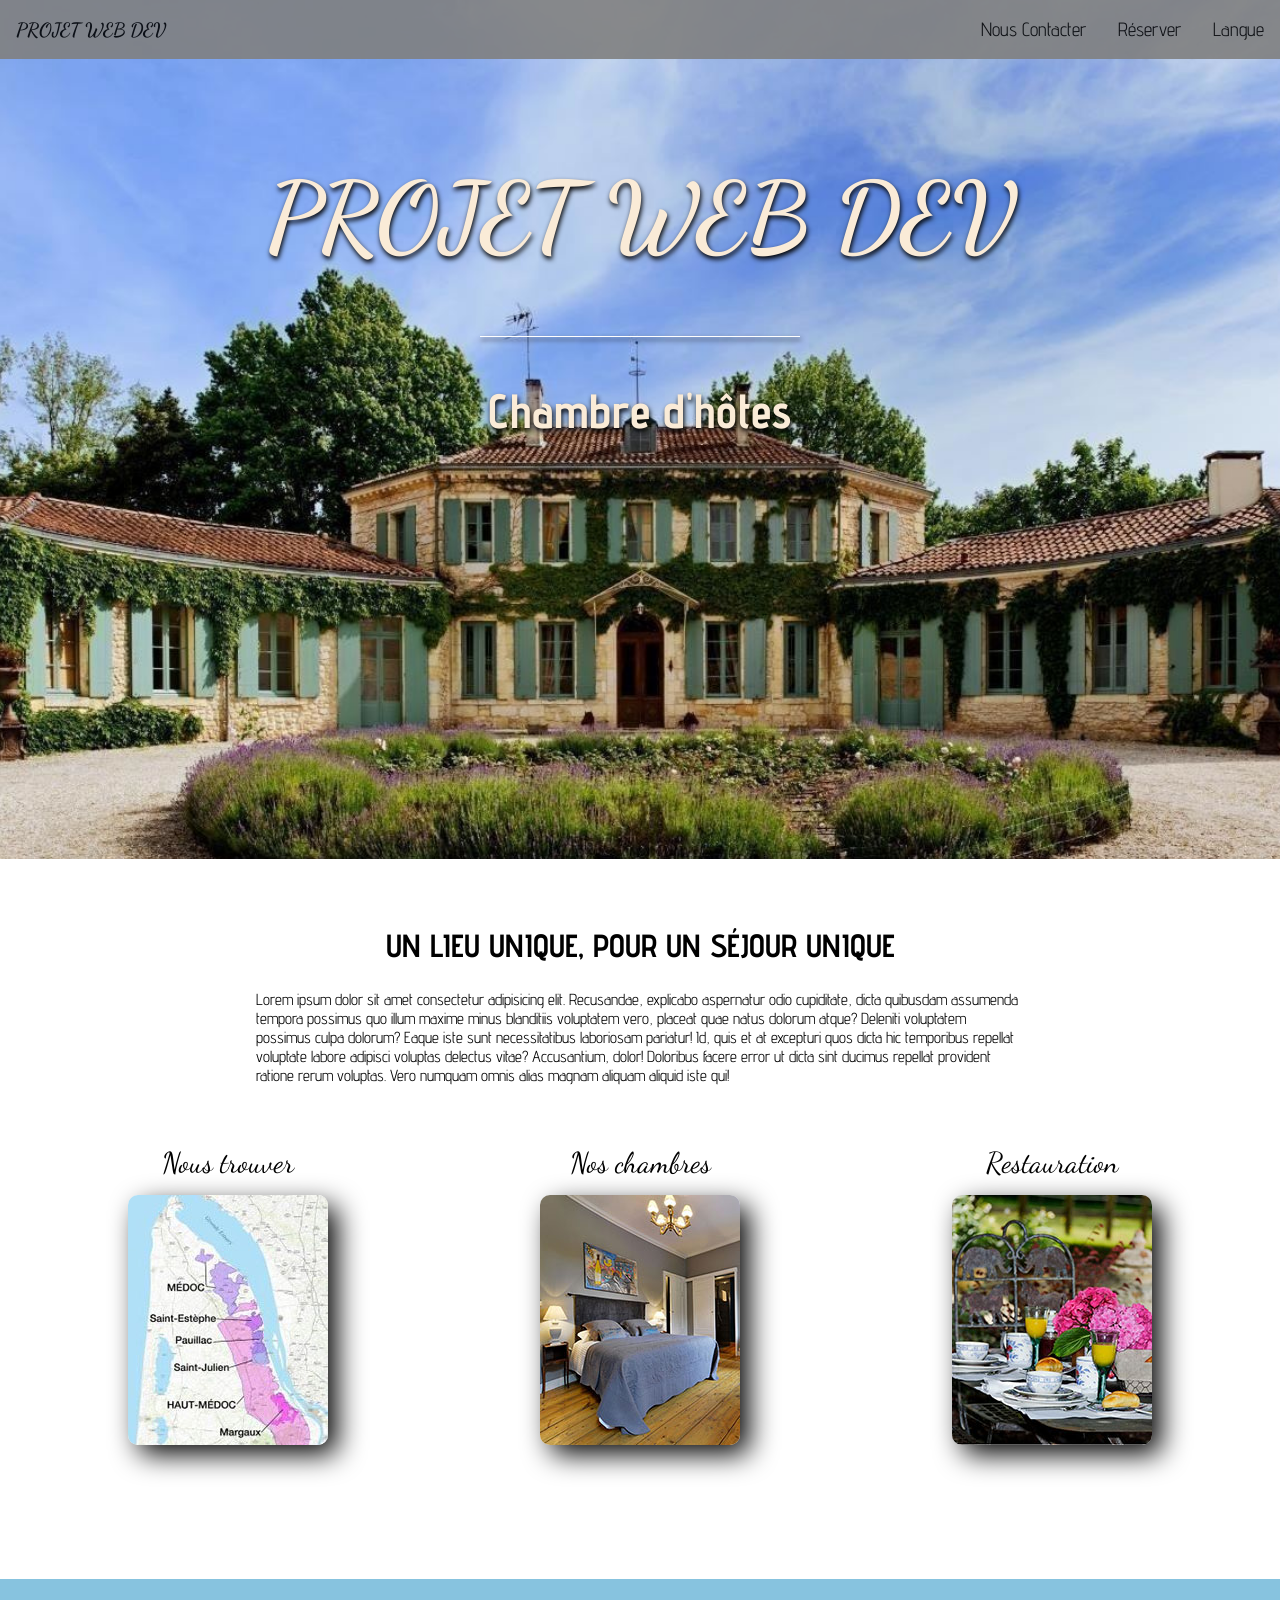
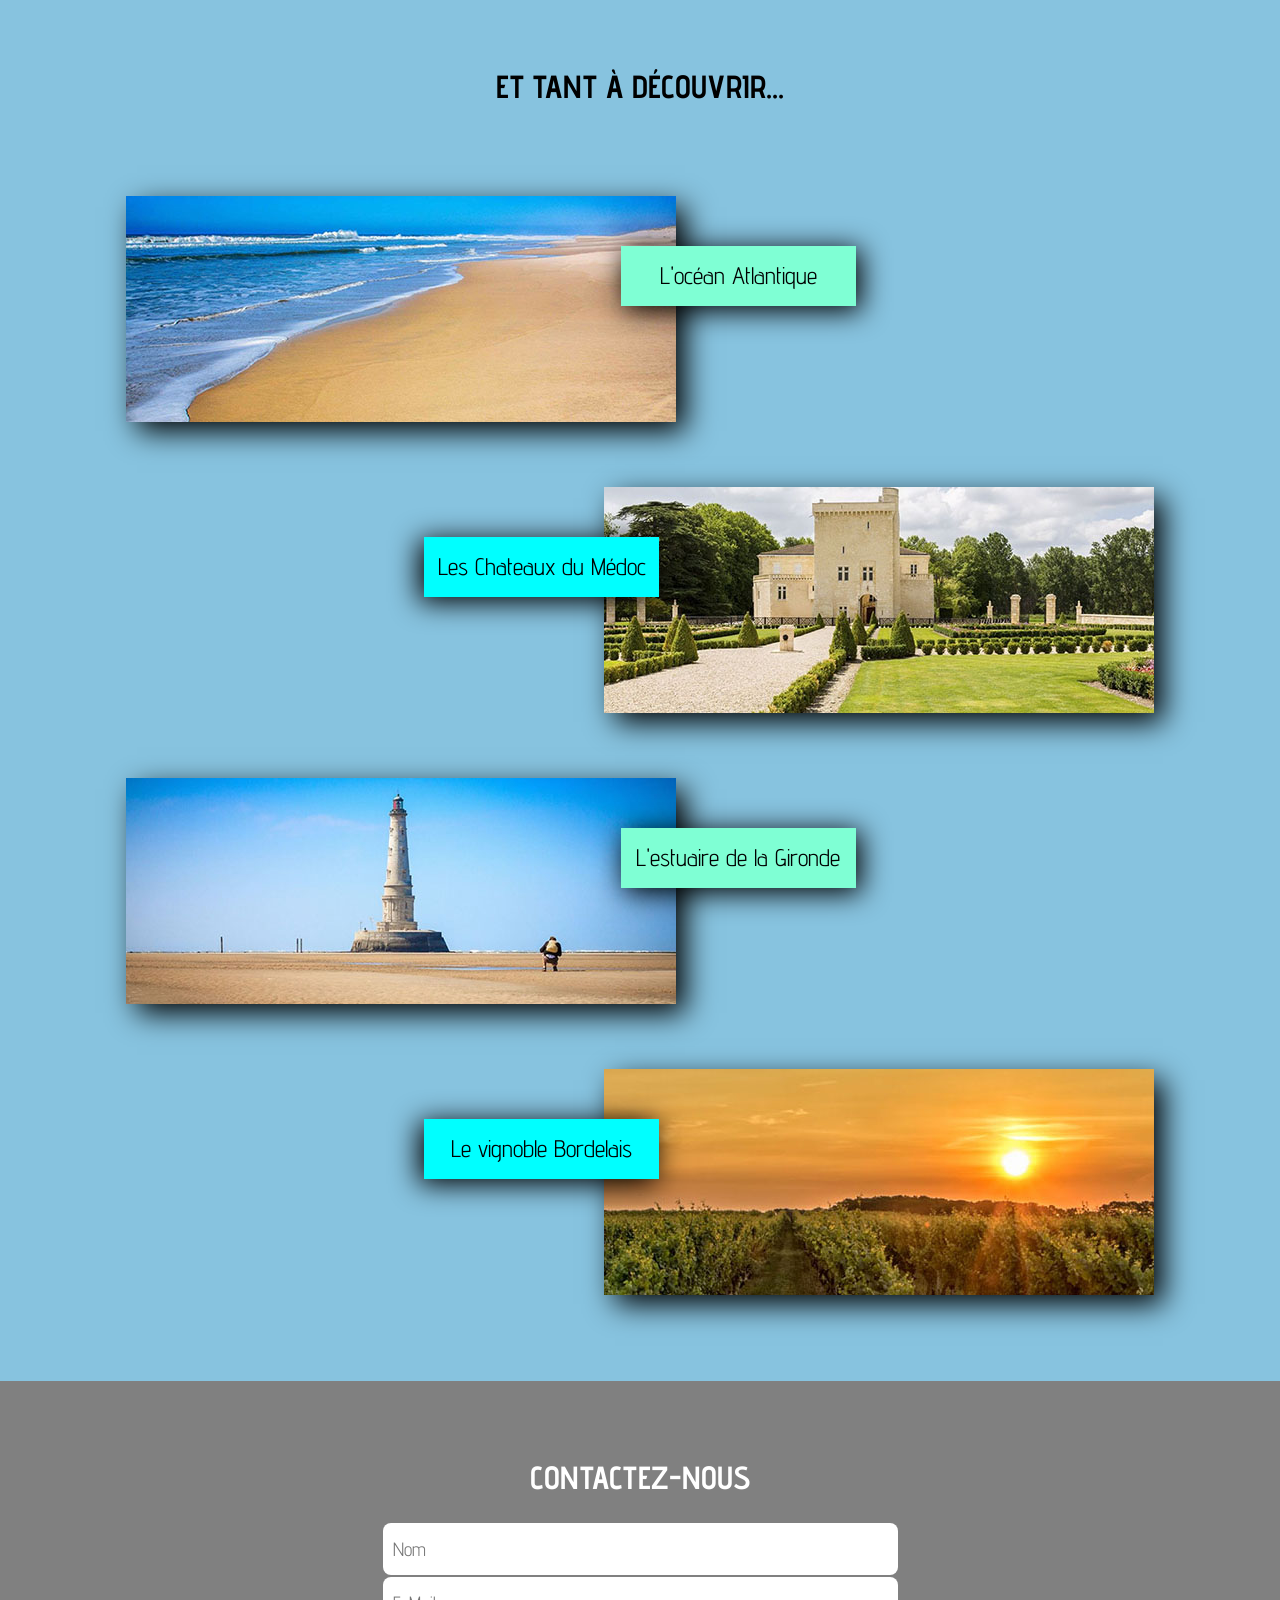
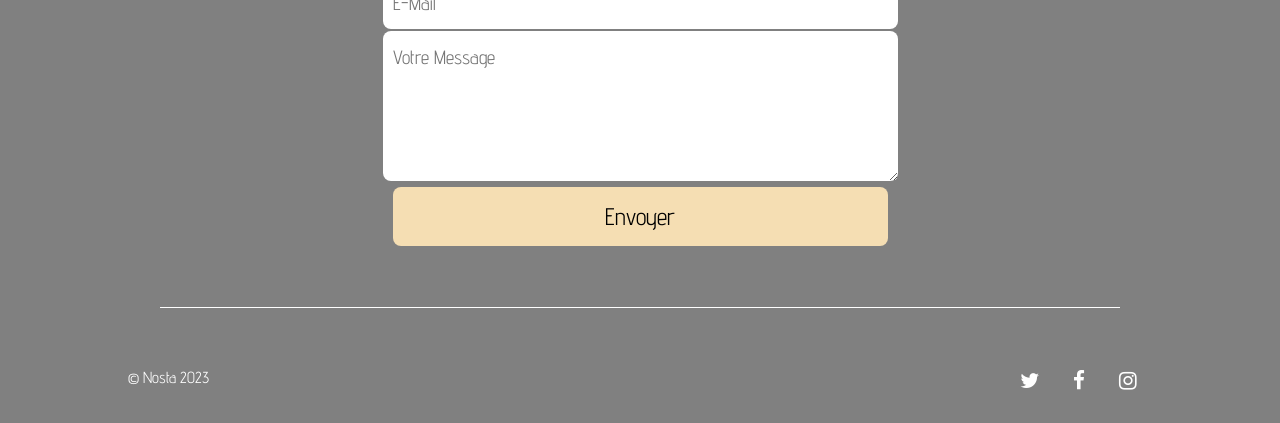
==== index.html @ a3d17b59 "Add files via upload" ====
<!DOCTYPE html>
<html lang="fr">

<head>
  <meta charset="UTF-8">
  <meta name="viewport" content="width=device-width, initial-scale=1.0">
  <title>PROJET WEB DEV</title>
  <link rel="stylesheet" href="style.css">
  <link rel="stylesheet" href="https://cdnjs.cloudflare.com/ajax/libs/font-awesome/4.7.0/css/font-awesome.css">
</head>

<body>

  <header>
    <nav>
      <ul>
        <li id="logo"><a href="#">PROJET WEB DEV</a></li>
        <li><a href="#langue">Langue</a></li>
        <li><a href="#reserver">Réserver</a></li>
        <li><a href="#contact">Nous Contacter</a></li>
      </ul>
    </nav>
    <div id="imagePrincipale">
      <h1>PROJET WEB DEV</h1>
      <div id="premierTrait"></div>
      <h3>Chambre d'hôtes</h3>
    </div>
  </header>

  <section id="presentation">
    <div id="texteIntro">
      <h2>Un lieu unique, pour un séjour unique</h2>
      <p>Lorem ipsum dolor sit amet consectetur adipisicing elit. Recusandae, explicabo aspernatur odio cupiditate,
        dicta quibusdam assumenda tempora possimus quo illum maxime minus blanditiis voluptatem vero, placeat quae natus
        dolorum atque? Deleniti voluptatem possimus culpa dolorum? Eaque iste sunt necessitatibus laboriosam pariatur!
        Id, quis et at excepturi quos dicta hic temporibus repellat voluptate labore adipisci voluptas delectus vitae?
        Accusantium, dolor! Doloribus facere error ut dicta sint ducimus repellat provident ratione rerum voluptas. Vero
        numquam omnis alias magnam aliquam aliquid iste qui!</p>
    </div>
    <div id="prestations">
      <div class="imagesPrestations">
        <h4>Nous trouver</h4>
        <a href="#"><img src="./media/carte.JPG" alt="carte"></a>
      </div>
      <div class="imagesPrestations">
        <h4>Nos chambres</h4>
        <a href="#"><img src="./media/chambre.JPG" alt="chambre"></a>
      </div>
      <div class="imagesPrestations">
        <h4>Restauration</h4>
        <a href="#"><img src="./media/repas.JPG" alt="cuisine"></a>
      </div>
    </div>
  </section>

  <section id="tourisme">
    <h2>Et tant à découvrir...</h2>
    <ul>
      <li id="ocean">
        <p>L'océan Atlantique</p>
      </li>
      <li id="chateau">
        <p>Les Chateaux du Médoc</p>
      </li>
      <li id="phare">
        <p>L'estuaire de la Gironde</p>
      </li>
      <li id="vignoble">
        <p>Le vignoble Bordelais</p>
      </li>
    </ul>
  </section>

  <footer>
    <h2 id="contact">Contactez-nous</h2>
    <form>
      <input placeholder="Nom">
      <input placeholder="E-Mail">
      <textarea placeholder="Votre Message"></textarea>
      <button>Envoyer</button>
    </form>
    <div id="deuxiemeTrait"></div>
    <div id="copyrightEtIcones">
      <div id="copyright">
        <span>© Nosta 2023</span>
      </div>
      <div id="icones">
        <a href="http://www.twitter.com"><i class="fa fa-twitter"></i></a>
        <a href="http://www.facebook.com"><i class="fa fa-facebook"></i></a>
        <a href="http://www.instagram.com"><i class="fa fa-instagram"></i></a>
      </div>
    </div>
  </footer>

</body>

</html>
---- style.css ----
@import url('https://fonts.googleapis.com/css2?family=Advent+Pro&family=Dancing+Script&display=swap');

html {
    scroll-behavior: smooth;
}

body {
    font-family: 'Advent Pro', sans-serif;
    padding: 0;
    margin: 0;
}

ul {
    padding: 0;
    margin: 0;
}

li {
    list-style-type: none;
}

h2 {
    text-transform: uppercase;
    text-align: center;
    padding-top: 30px;
    font-size: 2rem;
}

a {
    text-decoration: none;
    color: black;
}

/* =============================== NAVBAR */

nav {
    overflow: hidden;
    background-color: gray;
    position: fixed;
    width: 100%;
    opacity: 0.9;
}

header li {
    float: right;
    font-size: 1.2rem;
}

header li a {
    text-decoration: none;
    display: block;
    text-align: center;
    padding: 18px 16px;
}

#logo {
    font-family: 'Dancing Script', cursive;
    font-weight: bold;
    float: left;
}

/* =============================== IMAGE PRINCIPALE */

#imagePrincipale {
    padding-top: 60px;
    background: url(./media/image-principale.JPG) no-repeat fixed 50% 50%;
    background-size: cover;
    height: 799px;
}

h1 {
    font-family: 'Dancing Script', cursive;
    text-align: center;
    color: antiquewhite;
    font-size: 6rem;
    margin-top: 100px;
    text-shadow: 1px 3px 5px black;
}

#premierTrait {
    height: 1px;
    width: 25%;
    margin: -3px auto;
    background-color: white;
    box-shadow: 1px 3px 5px black;
}

h3 {
    text-align: center;
    color: antiquewhite;
    font-size: 3rem;
    text-shadow: 1px 3px 5px black;
}

/* =============================== PRESENTATION */

#presentation {
    background-color: white;
    padding: 10px 0px 100px 0px;
}

#texteIntro {
    padding: 0px 20%;
}

#prestations {
    display: flex;
    flex-wrap: wrap;
    justify-content: space-between;
    padding: 30px 10%;
}

.imagesPrestations h4 {
    font-family: 'Dancing Script', cursive;
    text-align: center;
    font-size: 1.8rem;
    margin: 15px;
    font-weight: 300;
}

.imagesPrestations img {
    border-radius: 10px;
    box-shadow: 10px 10px 28px -1px black;
}

.imagesPrestations img:hover {
    opacity: 1;
    transform: scale(1.05);
    transition: 0.8s;
}

/* =============================== TOURISME */

#tourisme {
    height: 1400px;
    background-color: rgb(135, 195, 223);
    padding: 1px 2%;
}

#tourisme h2 {
    padding-top: 60px;
}

#ocean {
    background: url(./media/ocean.jpg);
}

#chateau {
    background: url(./media/chateau.JPG);
}

#phare {
    background: url(./media/phare.JPG);
}

#vignoble {
    background: url(./media/vignes.jpg);
}

#tourisme li {
    margin: 65px 100px 0 100px;
    height: 226px;
    width: 55%;
    max-width: 550px;
    float: left;
    box-shadow: 10px 10px 28px -1px black;
}

#tourisme p {
    height: 45px;
    width: 235px;
    background-color: aquamarine;
    float: right;
    margin: 50px -180px 0 0;
    font-size: 1.5rem;
    text-align: center;
    padding-top: 15px;
    box-shadow: 4px 4px 28px 1px black;
}

#tourisme #chateau,
#tourisme #vignoble {
    float: right;
}

#chateau p,
#vignoble p {
    float: left;
    background-color: cyan;
    margin-left: -180px;
    box-shadow: -4px 4px 28px 1px black;
}

/* =============================== FOOTER */

footer {
    background-color: gray;
    color: white;
    padding: 20px 0 10px 0;
    text-align: center;
}

form {
    margin: 0 auto;
    max-width: 900px;
}

input,
textarea,
button {
    border: none;
    width: 55%;
    padding: 15px 10px;
    margin: 1px 0;
    font-size: 1.2rem;
    font-family: 'Advent Pro', sans-serif;
    border-radius: 8px;
}

textarea {
    height: 120px;
}

button {
    font-size: 1.5rem;
    background-color: wheat;
}

button:hover {
    background-color: orange;
    color: white;
    cursor: pointer;
    transition: 0.3s ease-in-out;
}

#deuxiemeTrait {
    height: 1px;
    width: 75%;
    background-color: white;
    margin: 60px auto;
}

#copyrightEtIcones {
    display: flex;
    margin-bottom: 20px;
    padding: 0 10%;
}

#copyright {
    width: 50%;
    text-align: left;
    color: white;
}

#icones {
    width: 50%;
    text-align: right;
}

#icones a {
    display: inline-block;
    padding: 0 15px;
    font-size: 1.3rem;
    color: white;
}

#icones a:hover {
    transform: scale(1.5);
    transition: 0.1s;
}
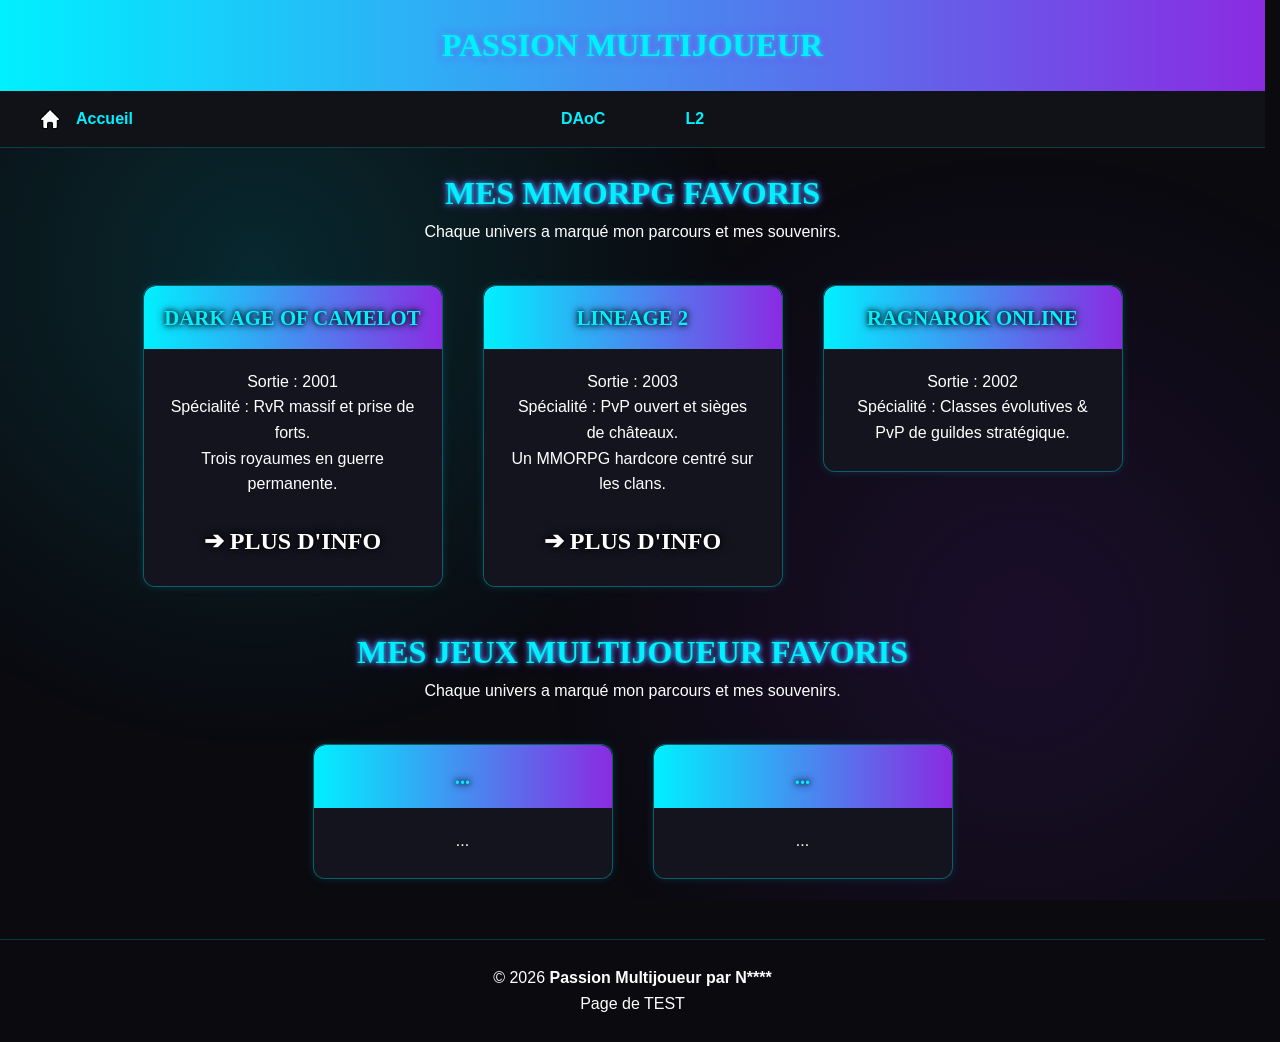
==== commit b8d71e54: "Add files via upload" ====
--- a/index.html
+++ b/index.html
@@ -1,97 +1,103 @@
-<!DOCTYPE html>
+<!doctype html>
 <html lang="fr">
 
 <head>
-  <meta charset="UTF-8">
-  <meta name="viewport" content="width=device-width, initial-scale=1.0">
-  <title>PROJET WEB DEV</title>
-  <link rel="stylesheet" href="style.css">
-  <link rel="stylesheet" href="https://cdnjs.cloudflare.com/ajax/libs/font-awesome/4.7.0/css/font-awesome.css">
+    <meta charset="UTF-8" />
+    <title>Passion Multijoueur</title>
+    <link rel="stylesheet" href="css/style.css" />
 </head>
 
 <body>
+    <div class="background-animation"></div>
 
-  <header>
+    <header>
+        <a href="index.html" style="text-decoration: none; color: inherit">
+            <h1>Passion Multijoueur</h1>
+        </a>
+    </header>
+
     <nav>
-      <ul>
-        <li id="logo"><a href="#">PROJET WEB DEV</a></li>
-        <li><a href="#langue">Langue</a></li>
-        <li><a href="#reserver">Réserver</a></li>
-        <li><a href="#contact">Nous Contacter</a></li>
-      </ul>
+        <a href="index.html" class="home-link">
+            <img src="asset/images/accueil.png" alt="Accueil" class="nav-icon" />
+            Accueil
+        </a>
+
+        <input type="checkbox" id="menu-toggle" class="menu-toggle" />
+        <label for="menu-toggle" class="menu-button">☰</label>
+
+        <div class="nav-center">
+            <a href="daoc.html">DAoC</a>
+            <a href="L2.html">L2</a>
+        </div>
     </nav>
-    <div id="imagePrincipale">
-      <h1>PROJET WEB DEV</h1>
-      <div id="premierTrait"></div>
-      <h3>Chambre d'hôtes</h3>
-    </div>
-  </header>
 
-  <section id="presentation">
-    <div id="texteIntro">
-      <h2>Un lieu unique, pour un séjour unique</h2>
-      <p>Lorem ipsum dolor sit amet consectetur adipisicing elit. Recusandae, explicabo aspernatur odio cupiditate,
-        dicta quibusdam assumenda tempora possimus quo illum maxime minus blanditiis voluptatem vero, placeat quae natus
-        dolorum atque? Deleniti voluptatem possimus culpa dolorum? Eaque iste sunt necessitatibus laboriosam pariatur!
-        Id, quis et at excepturi quos dicta hic temporibus repellat voluptate labore adipisci voluptas delectus vitae?
-        Accusantium, dolor! Doloribus facere error ut dicta sint ducimus repellat provident ratione rerum voluptas. Vero
-        numquam omnis alias magnam aliquam aliquid iste qui!</p>
-    </div>
-    <div id="prestations">
-      <div class="imagesPrestations">
-        <h4>Nous trouver</h4>
-        <a href="#"><img src="./media/carte.JPG" alt="carte"></a>
-      </div>
-      <div class="imagesPrestations">
-        <h4>Nos chambres</h4>
-        <a href="#"><img src="./media/chambre.JPG" alt="chambre"></a>
-      </div>
-      <div class="imagesPrestations">
-        <h4>Restauration</h4>
-        <a href="#"><img src="./media/repas.JPG" alt="cuisine"></a>
-      </div>
-    </div>
-  </section>
+    <section class="hero">
+        <h2>Mes MMORPG favoris</h2>
+        <p>Chaque univers a marqué mon parcours et mes souvenirs.</p>
+    </section>
 
-  <section id="tourisme">
-    <h2>Et tant à découvrir...</h2>
-    <ul>
-      <li id="ocean">
-        <p>L'océan Atlantique</p>
-      </li>
-      <li id="chateau">
-        <p>Les Chateaux du Médoc</p>
-      </li>
-      <li id="phare">
-        <p>L'estuaire de la Gironde</p>
-      </li>
-      <li id="vignoble">
-        <p>Le vignoble Bordelais</p>
-      </li>
-    </ul>
-  </section>
+    <section class="container">
+        <a class="card-link" href="daoc.html">
+            <div class="card">
+                <h3>Dark Age of Camelot</h3>
+                <p>Sortie : 2001</p>
+                <p>Spécialité : RvR massif et prise de forts.</p>
+                <p>Trois royaumes en guerre permanente.</p>
+                <br />
+                <h2>➔ Plus d'info</h2>
+            </div>
+        </a>
 
-  <footer>
-    <h2 id="contact">Contactez-nous</h2>
-    <form>
-      <input placeholder="Nom">
-      <input placeholder="E-Mail">
-      <textarea placeholder="Votre Message"></textarea>
-      <button>Envoyer</button>
-    </form>
-    <div id="deuxiemeTrait"></div>
-    <div id="copyrightEtIcones">
-      <div id="copyright">
-        <span>© Nosta 2023</span>
-      </div>
-      <div id="icones">
-        <a href="http://www.twitter.com"><i class="fa fa-twitter"></i></a>
-        <a href="http://www.facebook.com"><i class="fa fa-facebook"></i></a>
-        <a href="http://www.instagram.com"><i class="fa fa-instagram"></i></a>
-      </div>
-    </div>
-  </footer>
+        <a class="card-link" href="L2.html">
+            <div class="card">
+                <h3>Lineage 2</h3>
+                <p>Sortie : 2003</p>
+                <p>Spécialité : PvP ouvert et sièges de châteaux.</p>
+                <p>Un MMORPG hardcore centré sur les clans.</p>
+                <br />
+                <h2>➔ Plus d'info</h2>
+            </div>
+        </a>
 
+        <a class="card-link" href="#">
+            <div class="card">
+                <h3>Ragnarok Online</h3>
+                <p>Sortie : 2002</p>
+                <p>Spécialité : Classes évolutives & PvP de guildes stratégique.</p>
+            </div>
+        </a>
+    </section>
+
+    <section class="hero">
+        <h2>Mes Jeux Multijoueur favoris</h2>
+        <p>Chaque univers a marqué mon parcours et mes souvenirs.</p>
+    </section>
+
+    <section class="container">
+        <a class="card-link" href="#">
+            <div class="card">
+                <h3>...</h3>
+                <p>...</p>
+            </div>
+        </a>
+
+        <a class="card-link" href="#">
+            <div class="card">
+                <h3>...</h3>
+                <p>...</p>
+            </div>
+        </a>
+    </section>
+
+    <footer>
+        <p>
+            © 2026
+            <a href="aboutme.html" style="color: white; text-decoration: none"><b>Passion Multijoueur par N****</b></a>
+        </p>
+        <p>
+            <a href="test.html" style="color: white; text-decoration: none">Page de TEST</a>
+        </p>
+    </footer>
 </body>
 
 </html>
--- a/css/style.css
+++ b/css/style.css
@@ -0,0 +1,402 @@
+/* ======================== */
+/* RESET & BASE STYLES      */
+* {
+    margin: 0;
+    padding: 0;
+    box-sizing: border-box;
+}
+
+html {
+    scrollbar-gutter: stable;
+}
+
+body {
+    font-family: 'Arial', sans-serif;
+    background-color: #0a0a0f;
+    color: #ffffff;
+    line-height: 1.6;
+}
+
+/* ======================== */
+/* POLICE RETRO */
+h1,
+h2,
+h3 {
+    font-family: 'Press Start 2P', cursive;
+    text-transform: uppercase;
+    color: #00f0ff;
+    text-shadow: 0 0 5px #00f0ff, 0 0 10px #8a2be2;
+}
+
+/* ======================== */
+/* HEADER */
+header {
+    text-align: center;
+    padding: 20px;
+    background: linear-gradient(90deg, #00f0ff, #8a2be2);
+}
+
+header p {
+    margin-top: 10px;
+    font-size: 1rem;
+    color: #ffffffcc;
+}
+
+/* ======================== */
+/* NAVIGATION */
+nav {
+    display: flex;
+    align-items: center;
+    justify-content: center;
+    /* centre le bloc central */
+    position: sticky;
+    top: 0;
+    background-color: #111118;
+    padding: 15px 20px;
+    border-bottom: 1px solid #00f0ff33;
+    z-index: 1000;
+}
+
+/* Desktop : home-link à gauche */
+.home-link {
+    position: absolute;
+    left: 20px;
+    top: 50%;
+    transform: translateY(-50%);
+    display: flex;
+    align-items: center;
+    gap: 8px;
+}
+
+.nav-center {
+    display: flex;
+    gap: 40px;
+    margin: 0 auto;
+}
+
+nav a {
+    color: #00f0ff;
+    text-decoration: none;
+    margin: 0 20px;
+    font-weight: bold;
+    transition: 0.3s;
+    white-space: nowrap;
+}
+
+nav a:hover {
+    color: white;
+    text-shadow: 0 0 10px #00f0ff;
+}
+
+nav .nav-icon {
+    width: 20px;
+    height: 20px;
+    vertical-align: middle;
+    margin-right: 8px;
+}
+
+/* ======================== */
+/* RESPONSIVE NAVIGATION */
+/* ======================== */
+
+.menu-toggle {
+    display: none;
+}
+
+.menu-button {
+    display: none;
+}
+
+/* VERSION MOBILE */
+/* Mobile : recentrer home-link et faire menu vertical */
+@media (max-width: 768px) {
+
+    nav {
+        flex-direction: column;
+        align-items: center;
+        height: auto;
+        padding: 10px 20px;
+    }
+
+    /* Burger à droite */
+    .menu-button {
+        display: block;
+        position: absolute;
+        right: 20px;
+        top: 50%;
+        transform: translateY(-50%);
+        font-size: 1.8rem;
+        color: #00f0ff;
+        cursor: pointer;
+    }
+
+    /* Nav links vertical */
+    .nav-center {
+        width: 100%;
+        flex-direction: column;
+        align-items: center;
+        gap: 20px;
+        max-height: 0;
+        overflow: hidden;
+        transition: max-height 0.4s ease;
+        margin-top: 10px;
+    }
+
+    .menu-toggle:checked ~ .nav-center {
+        max-height: 300px;
+    }
+
+    /* Recentre le bouton Accueil en mobile et enlève absolute */
+    .home-link {
+        position: static;
+        transform: none;
+        margin-bottom: 15px;
+    }
+}
+
+/* ======================== */
+/* HERO SECTION */
+.hero {
+    padding: 20px 20px;
+    text-align: center;
+}
+
+.hero h2 {
+    font-size: 2rem;
+    color: #00f0ff;
+    text-shadow: 0 0 5px #00f0ff, 0 0 10px #8a2be2;
+}
+
+/* ======================== */
+/* À PROPOS */
+.about-me {
+    text-align: center;
+    padding: 60px 20px;
+}
+
+.about-me h2 {
+    margin-bottom: 20px;
+    font-size: 1.8rem;
+    color: #00f0ff;
+    text-shadow: 0 0 5px #00f0ff, 0 0 10px #8a2be2;
+}
+
+.about-me p {
+    max-width: 800px;
+    margin: 0 auto;
+    line-height: 1.8;
+    color: #ffffffcc;
+}
+
+/* ======================== */
+/* CARTES */
+.container {
+    display: flex;
+    justify-content: center;
+    gap: 40px;
+    padding: 20px;
+    flex-wrap: wrap;
+}
+
+.card-link {
+    display: block;
+    text-decoration: none;
+    color: inherit;
+    cursor: pointer;
+}
+
+.card {
+    background-color: #141420;
+    border: 1px solid #00f0ff55;
+    padding: 25px;
+    border-radius: 12px;
+    width: 300px;
+    text-align: center;
+    transition: 0.4s;
+    box-shadow: 0 0 10px #00f0ff22;
+    position: relative;
+    overflow: hidden;
+    color: white;
+    background-size: cover;
+    background-position: center;
+    background-repeat: no-repeat;
+}
+
+.card::before {
+    content: "";
+    position: absolute;
+    top: 0;
+    left: 0;
+    width: 100%;
+    height: 100%;
+    background-color: #141420;
+    opacity: 0.4;
+    z-index: 0;
+}
+
+.card h3 {
+    position: relative;
+    z-index: 1;
+    background: linear-gradient(90deg, #00f0ff, #8a2be2);
+    padding: 15px;
+    margin: -25px -25px 20px -25px;
+    border-radius: 12px 12px 0 0;
+    font-size: 1.3rem;
+    text-shadow: 0 0 5px #000, 0 0 10px #0a0a0f;
+}
+
+.card h2 {
+    position: relative;
+    z-index: 1;
+    color: white;
+    text-shadow: 0 0 5px #000, 0 0 10px #0a0a0f;
+}
+
+.card p {
+    position: relative;
+    z-index: 1;
+}
+
+.card:hover {
+    transform: translateY(-8px);
+    box-shadow: 0 0 25px #00f0ff, 0 0 50px #8a2be2;
+}
+
+.card-row {
+    display: flex;
+    justify-content: space-between;
+    /* gauche / droite */
+    margin: 15px 0;
+}
+
+.card-row .left {
+    text-align: left;
+}
+
+.card-row .right {
+    text-align: right;
+}
+
+.card-auto {
+    background-color: #141420;
+    border: 1px solid #00f0ff55;
+    padding: 25px;
+    border-radius: 12px;
+    width: fit-content;
+    text-align: center;
+    transition: 0.4s;
+    box-shadow: 0 0 10px #00f0ff22;
+    position: relative;
+    overflow: hidden;
+    color: white;
+    background-size: cover;
+    background-position: center;
+    background-repeat: no-repeat;
+    max-width: 90%;
+    flex: 0 0 auto;
+}
+
+.card-auto h3 {
+    background: linear-gradient(90deg, #00f0ff, #8a2be2);
+    padding: 15px;
+    margin: -25px -25px 20px -25px;
+    border-radius: 12px 12px 0 0;
+    font-size: 1.3rem;
+    text-shadow: 0 0 5px #000, 0 0 10px #0a0a0f;
+    position: relative;
+    z-index: 1;
+}
+
+.card-auto .left {
+    text-align: left;
+}
+
+.card-auto:hover {
+    transform: translateY(-8px);
+    box-shadow: 0 0 25px #00f0ff, 0 0 50px #8a2be2;
+}
+/* ======================== *//* ======================== *//* ======================== */
+/* ======================== */
+/* INPUT TEMPS */
+
+.time-inputs {
+display: flex;
+justify-content: center;
+gap: 10px;
+margin: 10px 0;
+}
+
+.time-inputs input {
+width: 60px;
+padding: 6px;
+text-align: center;
+border-radius: 6px;
+border: none;
+}
+
+/* ======================== */
+/* BOUTONS TIMER */
+
+.timer-buttons {
+margin-top: 10px;
+}
+
+.timer-buttons button {
+margin: 5px;
+padding: 8px 15px;
+border-radius: 20px;
+border: none;
+cursor: pointer;
+}
+/* ======================== *//* ======================== *//* ======================== */
+/* ======================== */
+/* BOUTONS */
+.recruit-button {
+    display: inline-block;
+    padding: 15px 30px;
+    background: linear-gradient(90deg, #00f0ff, #8a2be2);
+    color: white;
+    text-decoration: none;
+    font-weight: bold;
+    border-radius: 30px;
+    transition: 0.3s;
+    box-shadow: 0 0 15px #00f0ff;
+    position: relative;
+    z-index: 10;
+}
+
+.recruit-button:hover {
+    transform: scale(1.1);
+    box-shadow: 0 0 25px #00f0ff, 0 0 50px #8a2be2;
+}
+
+/* ======================== */
+/* FOOTER */
+footer {
+    text-align: center;
+    padding: 25px;
+    border-top: 1px solid #00f0ff33;
+    margin-top: 40px;
+}
+
+/* ======================== */
+/* FOND ANIMÉ NEON */
+.background-animation {
+    position: fixed;
+    width: 100%;
+    height: 100%;
+    background: radial-gradient(circle at 20% 30%, #00f0ff22, transparent 40%),
+        radial-gradient(circle at 80% 70%, #8a2be222, transparent 40%);
+    z-index: -1;
+    animation: moveBackground 15s infinite alternate;
+}
+
+@keyframes moveBackground {
+    0% {
+        background-position: 0% 0%, 100% 100%;
+    }
+
+    100% {
+        background-position: 50% 50%, 50% 50%;
+    }
+}
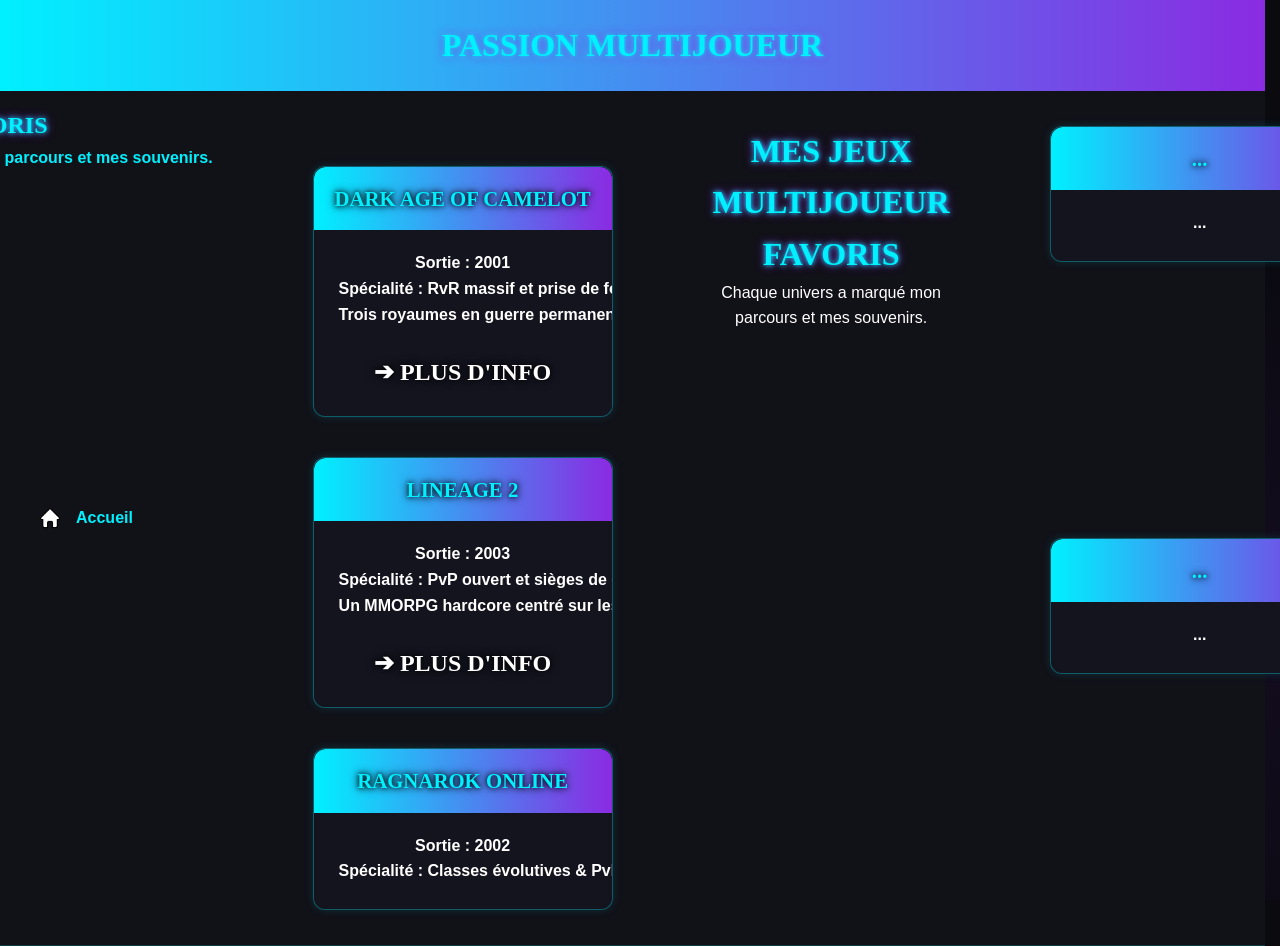
==== commit b18bde04: "Add countdown page link to navigation Added a link to a new countdown page in the navigation." ====
--- a/index.html
+++ b/index.html
@@ -28,6 +28,7 @@
         <div class="nav-center">
             <a href="daoc.html">DAoC</a>
             <a href="L2.html">L2</a>
+            <a href="countdown.html>Compte à Rebours</a>
         </div>
     </nav>
 
@@ -100,4 +101,5 @@
     </footer>
 </body>
 
-</html>+
+</html>
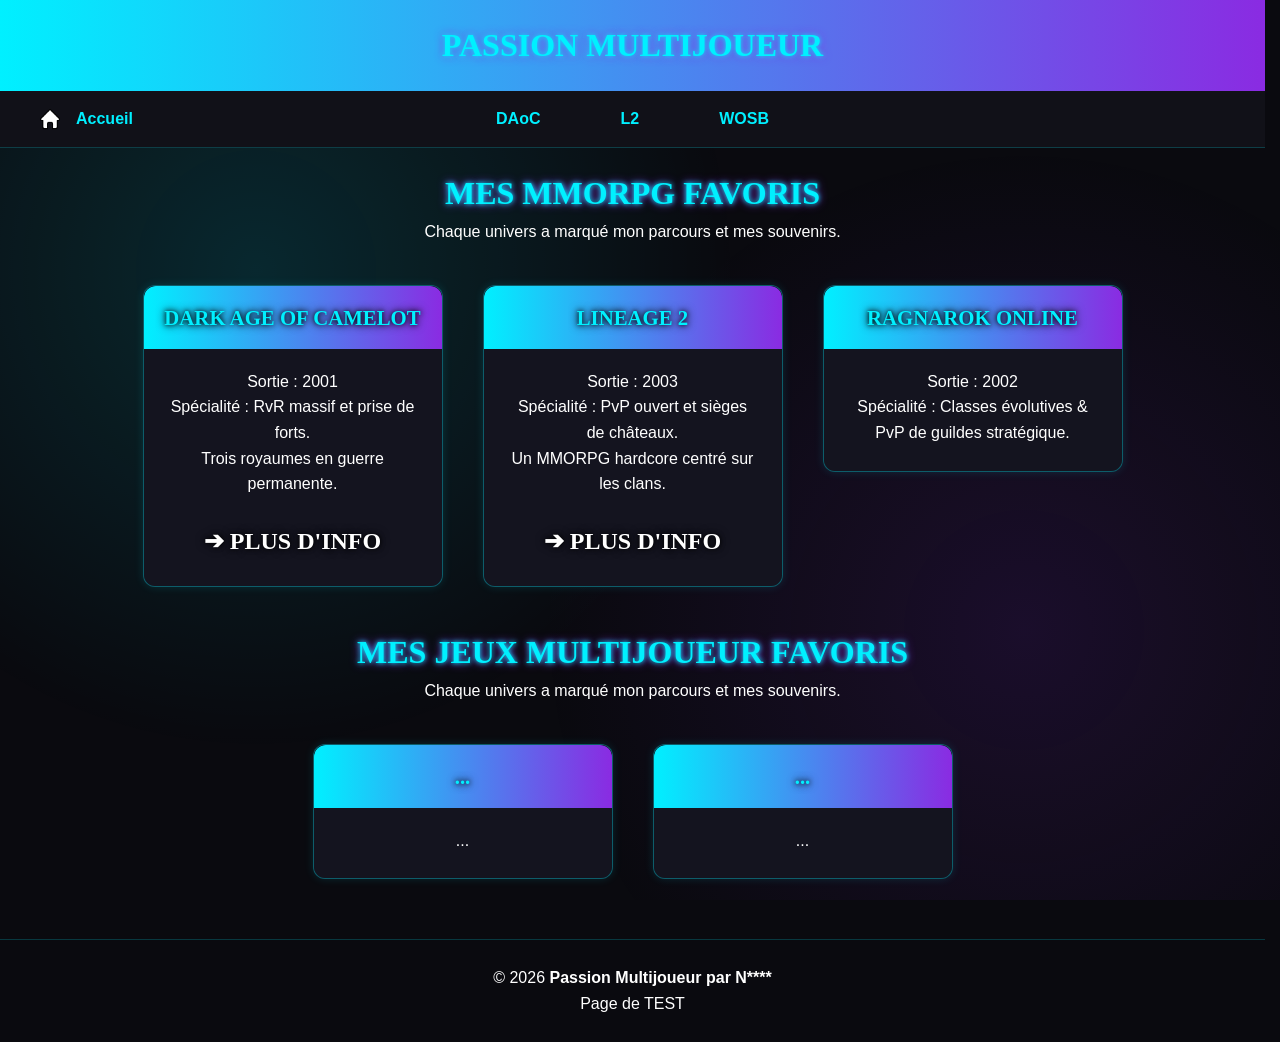
==== commit 3f9506bd: "Add files via upload" ====
--- a/index.html
+++ b/index.html
@@ -28,7 +28,7 @@
         <div class="nav-center">
             <a href="daoc.html">DAoC</a>
             <a href="L2.html">L2</a>
-            <a href="countdown.html>Compte à Rebours</a>
+            <a href="wosb.html">WOSB</a>
         </div>
     </nav>
 
@@ -101,5 +101,4 @@
     </footer>
 </body>
 
-
-</html>
+</html>
